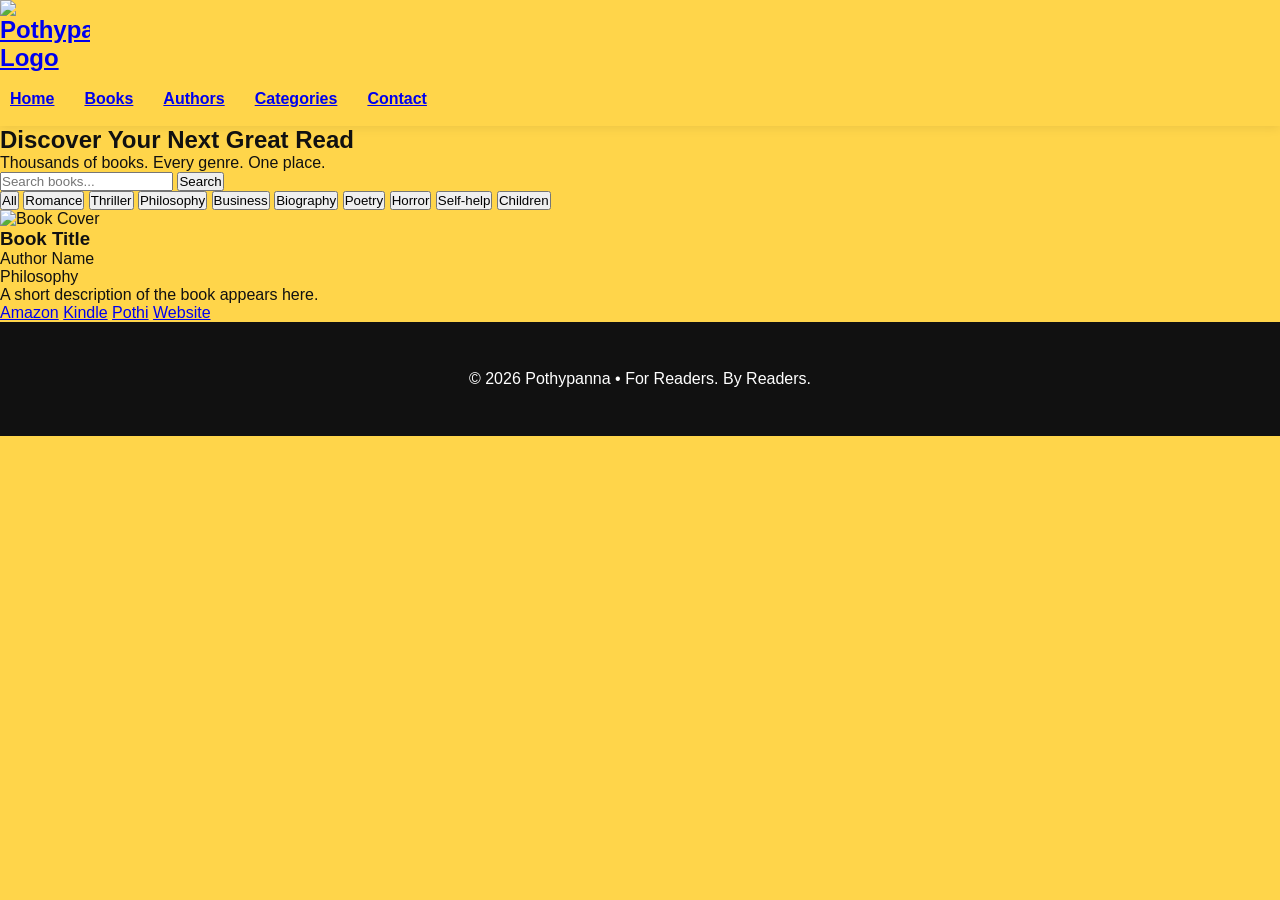
==== books.html @ 76eaadd7 "Add HTML structure for Books page This file contains the HTML structure for the Books page, includin" ====
<!DOCTYPE html>
<html lang="en">

<head>

<meta charset="UTF-8">
<meta name="viewport" content="width=device-width, initial-scale=1.0">

<title>Books • Pothypanna</title>

<meta
name="description"
content="Discover books across every genre on Pothypanna."
>

<link rel="stylesheet" href="style.css">
<link rel="stylesheet" href="books.css">

</head>

<body>

<!-- ================= NAVBAR ================= -->

<header class="navbar">

<a href="index.html" class="logo">

<img src="images/logo.png" alt="Pothypanna Logo">

</a>

<nav>

<ul>

<li><a href="index.html">Home</a></li>

<li><a href="books.html" class="active">Books</a></li>

<li><a href="authors.html">Authors</a></li>

<li><a href="categories.html">Categories</a></li>

<li><a href="contact.html">Contact</a></li>

</ul>

</nav>

</header>

<!-- ================= HERO ================= -->

<section class="books-hero">

<div class="hero-content">

<h1>Discover Your Next Great Read</h1>

<p>

Thousands of books. Every genre. One place.

</p>

</div>

</section>

<!-- ================= SEARCH ================= -->

<section class="books-search">

<input
type="text"
placeholder="Search books..."
>

<button>

Search

</button>

</section>

<!-- ================= FILTERS ================= -->

<section class="genre-filter">

<button class="active">All</button>

<button>Romance</button>

<button>Thriller</button>

<button>Philosophy</button>

<button>Business</button>

<button>Biography</button>

<button>Poetry</button>

<button>Horror</button>

<button>Self-help</button>

<button>Children</button>

</section>

<!-- ================= BOOK GRID ================= -->

<section class="books-grid">

<!-- Book Card -->

<div class="book-card">

<img
src="https://placehold.co/300x450?text=Book+Cover"
alt="Book Cover"
>

<div class="book-content">

<h3>Book Title</h3>

<p class="author">

Author Name

</p>

<p class="genre">

Philosophy

</p>

<p>

A short description of the book appears here.

</p>

<div class="book-buttons">

<a href="#">Amazon</a>

<a href="#">Kindle</a>

<a href="#">Pothi</a>

<a href="#">Website</a>

</div>

</div>

</div>

</section>

<!-- ================= FOOTER ================= -->

<footer>

<p>

© 2026 Pothypanna • For Readers. By Readers.

</p>

</footer>

<script src="books.js"></script>

</body>

</html>
---- style.css ----
/* --------------------------
   POTHYPANNA v1
   style.css
---------------------------*/

*{
margin:0;
padding:0;
box-sizing:border-box;
}

body{
margin:0;
font-family:'Inter',sans-serif;
background:#FFD54A;
color:#111;
overflow-x:hidden;
}
html{
scroll-behavior:smooth;
}

body{
font-family:'Inter',sans-serif;
background:#FFD54A;
color:#111;
overflow-x:hidden;
}

/* Loader */

#loader{
position:fixed;
top:0;
left:0;
width:100%;
height:100vh;
background:#FFD54A;
display:flex;
flex-direction:column;
justify-content:center;
align-items:center;
z-index:9999;
}

.loader-logo{
width:150px;
animation:float 2s infinite ease-in-out;
}

.loader-bar{
width:240px;
height:10px;
background:#fff;
border-radius:30px;
margin-top:25px;
overflow:hidden;
}

.progress{
height:100%;
width:0%;
background:#111;
animation:loading 2.5s forwards;
}

@keyframes loading{
0%{width:0;}
100%{width:100%;}
}

@keyframes float{
0%{transform:translateY(0);}
50%{transform:translateY(-10px);}
100%{transform:translateY(0);}
}

/* Navbar */

header{
position:sticky;
top:0;
z-index:100;
background:#FFD54A;
box-shadow:0 2px 10px rgba(0,0,0,.08);
width:100%;
}

nav{
display:flex;
justify-content:space-between;
align-items:center;
width:100%;
padding:18px 10px;
}

.logo{
display:flex;
align-items:center;
gap:5px;
font-family:'Poppins',sans-serif;
font-weight:700;
font-size:24px;
}

.logo img{
width:90px;
}

nav ul{
display:flex;
list-style:none;
gap:30px;
}

nav li{
cursor:pointer;
font-weight:600;
transition:.3s;
}

nav li:hover{
color:#fff;
}

/* Hero */

.hero{
max-width:1200px;
margin:auto;
padding:90px 25px;
text-align:center;
}

.hero h1{
font-size:58px;
font-family:'Poppins',sans-serif;
margin-bottom:20px;
}

.hero p{
font-size:20px;
margin-bottom:40px;
}

/* Search */

.search-box{
display:flex;
justify-content:center;
align-items:center;
gap:15px;
flex-wrap:wrap;
}

.search-box input{
width:650px;
max-width:90%;
padding:18px 25px;
border:none;
border-radius:50px;
font-size:18px;
outline:none;
box-shadow:0 12px 35px rgba(0,0,0,.12);
}

.search-box button{
padding:18px 35px;
border:none;
border-radius:50px;
background:#111;
color:#fff;
font-size:17px;
cursor:pointer;
transition:.3s;
}

.search-box button:hover{
transform:translateY(-4px);
}

/* Featured */

.featured{
background:#fff8d9;
padding:70px 25px;
}

.featured h2{
font-size:42px;
text-align:center;
margin-bottom:50px;
font-family:'Poppins',sans-serif;
}

.books{
max-width:1200px;
margin:auto;
display:grid;
grid-template-columns:repeat(auto-fit,minmax(260px,1fr));
gap:35px;
}

.card{
background:#fff;
border-radius:20px;
padding:20px;
box-shadow:0 12px 35px rgba(0,0,0,.12);
transition:.35s;
}

.card:hover{
transform:translateY(-12px);
}

.card img{
width:100%;
border-radius:12px;
}

.card h3{
margin-top:18px;
font-family:'Poppins';
font-size:24px;
}

.card p{
margin:10px 0;
color:#666;
}

.buttons{
display:flex;
flex-wrap:wrap;
gap:10px;
margin-top:20px;
}

.buttons a{
flex:1;
text-align:center;
text-decoration:none;
background:#111;
color:#fff;
padding:12px;
border-radius:10px;
transition:.3s;
}

.buttons a:hover{
background:#FFD54A;
color:#111;
}

/* Footer */

footer{
padding:40px;
text-align:center;
background:#111;
color:#fff;
}

footer p{
margin:8px;
}

/* Responsive */

@media(max-width:900px){

nav{
flex-direction:column;
gap:15px;
}

nav ul{
flex-wrap:wrap;
justify-content:center;
gap:18px;
}

.hero h1{
font-size:40px;
}

.hero p{
font-size:17px;
}

.search-box input{
width:100%;
}

}

@media(max-width:600px){

.hero{
padding:60px 18px;
}

.hero h1{
font-size:32px;
}

.featured h2{
font-size:30px;
}

.logo span{
font-size:20px;
}

.buttons{
flex-direction:column;
}

}
.logo-text{
display:flex;
flex-direction:column;
line-height:1.1;
}

.logo-text h2{
margin:0;
font-family:'Poppins',sans-serif;
font-size:24px;
font-weight:700;
}

.logo-text p{
margin:2px 0 0;
font-size:11px;
color:#444;
font-weight:500;
letter-spacing:0.5px;
}
.footer-container{

display:flex;

justify-content:space-between;

flex-wrap:wrap;

gap:50px;

max-width:1200px;

margin:auto;

padding:30px;

}

.footer-links,
.footer-contact{

display:flex;

flex-direction:column;

gap:10px;

}

.footer-links a{

text-decoration:none;

color:white;

}

.footer-links a:hover{

color:#FFD54A;

}

.footer-contact button{

padding:12px 20px;

border:none;

background:#FFD54A;

cursor:pointer;

border-radius:10px;

font-weight:bold;

}

.modal{

display:none;

position:fixed;

left:0;

top:0;

width:100%;

height:100%;

background:rgba(0,0,0,.6);

justify-content:center;

align-items:center;

z-index:9999;

}

.modal-content{

background:white;

padding:30px;

border-radius:15px;

width:450px;

max-width:95%;

position:relative;

}

.modal-content input,
.modal-content textarea{

width:100%;

padding:12px;

margin:10px 0;

border-radius:8px;

border:1px solid #ccc;

}

.modal-content button{

background:#FFD54A;

border:none;

padding:14px;

width:100%;

border-radius:10px;

font-weight:bold;

cursor:pointer;

}

.close{

position:absolute;

right:20px;

top:15px;

font-size:30px;

cursor:pointer;

}
.footer{
max-width:1200px;
margin:auto;
padding:40px 20px;
text-align:center;
}

.footer h2{
font-size:30px;
margin-bottom:5px;
}

.footer p{
margin:5px 0;
}

.footer-links{
display:flex;
justify-content:center;
gap:35px;
margin:25px 0;
flex-wrap:wrap;
}

.footer-links a{
text-decoration:none;
color:white;
font-weight:600;
transition:.3s;
}

.footer-links a:hover{
color:#111;
}

.copyright{
margin-top:20px;
font-size:14px;
opacity:.8;
}
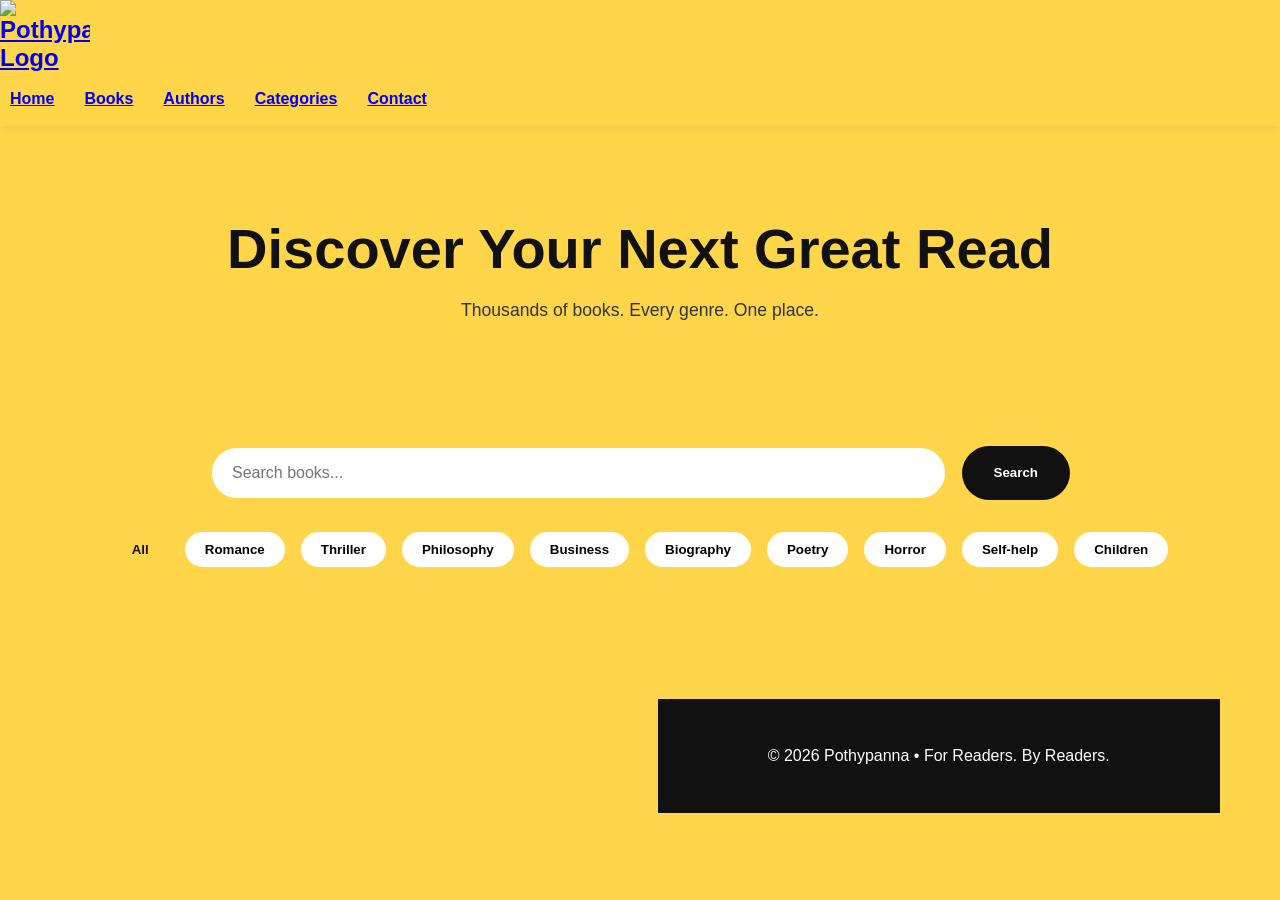
==== commit a43bd67a: "Refactor book card section in books.html Removed book card details and updated section structure." ====
--- a/books.html
+++ b/books.html
@@ -117,50 +117,9 @@
 
 <!-- Book Card -->
 
-<div class="book-card">
+<!-- ================= BOOK GRID ================= -->
 
-<img
-src="https://placehold.co/300x450?text=Book+Cover"
-alt="Book Cover"
->
-
-<div class="book-content">
-
-<h3>Book Title</h3>
-
-<p class="author">
-
-Author Name
-
-</p>
-
-<p class="genre">
-
-Philosophy
-
-</p>
-
-<p>
-
-A short description of the book appears here.
-
-</p>
-
-<div class="book-buttons">
-
-<a href="#">Amazon</a>
-
-<a href="#">Kindle</a>
-
-<a href="#">Pothi</a>
-
-<a href="#">Website</a>
-
-</div>
-
-</div>
-
-</div>
+<section class="books-grid" id="booksGrid">
 
 </section>
 
--- a/books.css
+++ b/books.css
@@ -0,0 +1,188 @@
+/* ==========================================
+   POTHYPANNA BOOKS PAGE
+========================================== */
+
+.books-hero{
+    background:#FFD54A;
+    text-align:center;
+    padding:90px 20px 70px;
+}
+
+.books-hero h1{
+    font-size:clamp(2rem,5vw,3.5rem);
+    color:#111;
+    font-weight:800;
+    margin-bottom:15px;
+}
+
+.books-hero p{
+    max-width:650px;
+    margin:auto;
+    color:#333;
+    font-size:1.1rem;
+    line-height:1.7;
+}
+
+.books-search{
+    max-width:900px;
+    margin:50px auto 30px;
+    padding:0 20px;
+    display:flex;
+    gap:15px;
+}
+
+.books-search input{
+    flex:1;
+    padding:16px 20px;
+    border:2px solid #FFD54A;
+    border-radius:50px;
+    font-size:1rem;
+    outline:none;
+    transition:.3s;
+}
+
+.books-search input:focus{
+    box-shadow:0 0 0 4px rgba(255,213,74,.25);
+}
+
+.books-search button{
+    background:#111;
+    color:#fff;
+    border:none;
+    border-radius:50px;
+    padding:16px 32px;
+    cursor:pointer;
+    font-weight:700;
+    transition:.3s;
+}
+
+.books-search button:hover{
+    background:#FFD54A;
+    color:#111;
+}
+
+.genre-filter{
+    max-width:1200px;
+    margin:auto;
+    padding:0 20px 40px;
+    display:flex;
+    flex-wrap:wrap;
+    justify-content:center;
+    gap:12px;
+}
+
+.genre-filter button{
+    background:#fff;
+    border:2px solid #FFD54A;
+    border-radius:30px;
+    padding:10px 20px;
+    cursor:pointer;
+    font-weight:600;
+    transition:.3s;
+}
+
+.genre-filter button:hover,
+.genre-filter .active{
+    background:#FFD54A;
+    color:#111;
+}
+
+.books-grid{
+    max-width:1200px;
+    margin:auto;
+    padding:20px;
+    display:grid;
+    grid-template-columns:repeat(auto-fit,minmax(270px,1fr));
+    gap:35px;
+}
+
+.book-card{
+    background:#fff;
+    border-radius:18px;
+    overflow:hidden;
+    box-shadow:0 12px 30px rgba(0,0,0,.08);
+    transition:.35s;
+}
+
+.book-card:hover{
+    transform:translateY(-8px);
+    box-shadow:0 20px 40px rgba(0,0,0,.14);
+}
+
+.book-card img{
+    width:100%;
+    display:block;
+    aspect-ratio:2/3;
+    object-fit:cover;
+}
+
+.book-content{
+    padding:22px;
+}
+
+.book-content h3{
+    margin-bottom:10px;
+    color:#111;
+}
+
+.author{
+    font-weight:600;
+    color:#666;
+    margin-bottom:6px;
+}
+
+.genre{
+    display:inline-block;
+    background:#FFD54A;
+    padding:4px 12px;
+    border-radius:20px;
+    font-size:.85rem;
+    margin-bottom:15px;
+}
+
+.book-content p{
+    line-height:1.6;
+}
+
+.book-buttons{
+    margin-top:20px;
+    display:grid;
+    grid-template-columns:repeat(2,1fr);
+    gap:10px;
+}
+
+.book-buttons a{
+    text-decoration:none;
+    background:#111;
+    color:#fff;
+    text-align:center;
+    padding:10px;
+    border-radius:10px;
+    font-size:.9rem;
+    transition:.3s;
+}
+
+.book-buttons a:hover{
+    background:#FFD54A;
+    color:#111;
+}
+
+footer{
+    margin-top:70px;
+}
+
+@media(max-width:768px){
+
+.books-search{
+    flex-direction:column;
+}
+
+.books-search button{
+    width:100%;
+}
+
+.book-buttons{
+    grid-template-columns:1fr;
+}
+
+}
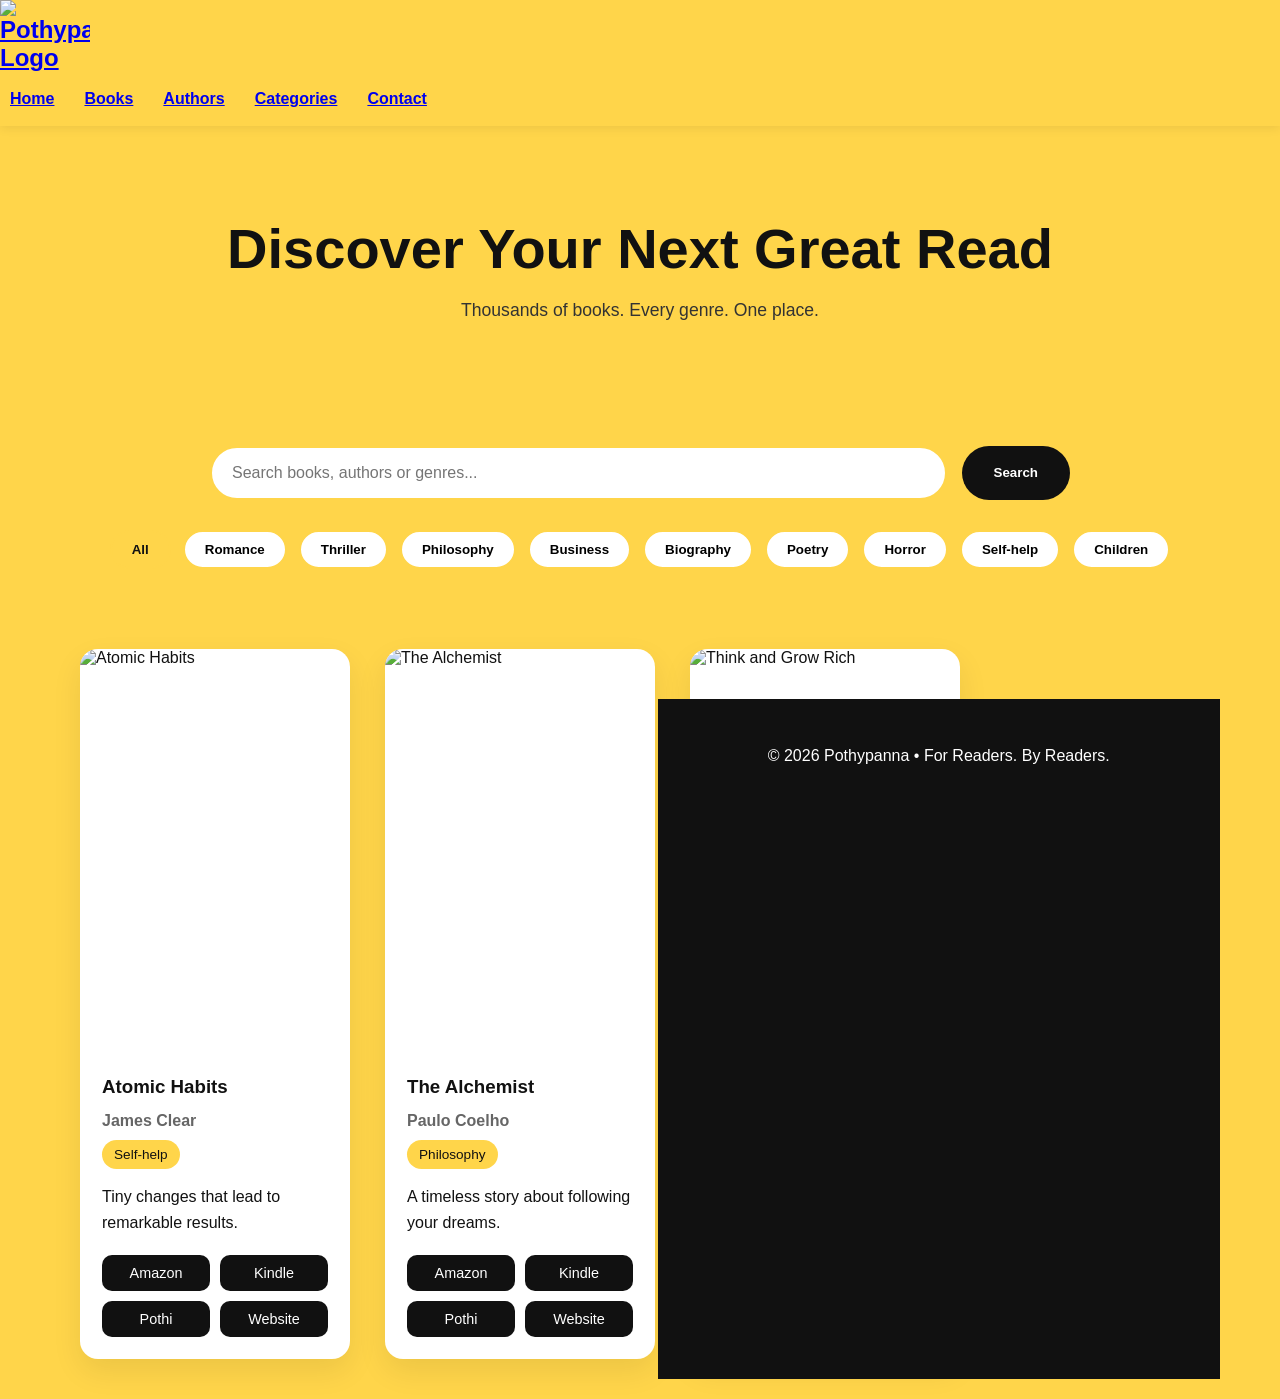
==== commit 53955c60: "Update search input and genre filter buttons" ====
--- a/books.html
+++ b/books.html
@@ -74,10 +74,11 @@
 
 <input
 type="text"
-placeholder="Search books..."
+id="searchInput"
+placeholder="Search books, authors or genres..."
 >
 
-<button>
+<button id="searchButton">
 
 Search
 
@@ -89,25 +90,25 @@
 
 <section class="genre-filter">
 
-<button class="active">All</button>
+<button class="active" data-category="All">All</button>
 
-<button>Romance</button>
+<button data-category="Romance">Romance</button>
 
-<button>Thriller</button>
+<button data-category="Thriller">Thriller</button>
 
-<button>Philosophy</button>
+<button data-category="Philosophy">Philosophy</button>
 
-<button>Business</button>
+<button data-category="Business">Business</button>
 
-<button>Biography</button>
+<button data-category="Biography">Biography</button>
 
-<button>Poetry</button>
+<button data-category="Poetry">Poetry</button>
 
-<button>Horror</button>
+<button data-category="Horror">Horror</button>
 
-<button>Self-help</button>
+<button data-category="Self-help">Self-help</button>
 
-<button>Children</button>
+<button data-category="Children">Children</button>
 
 </section>
 
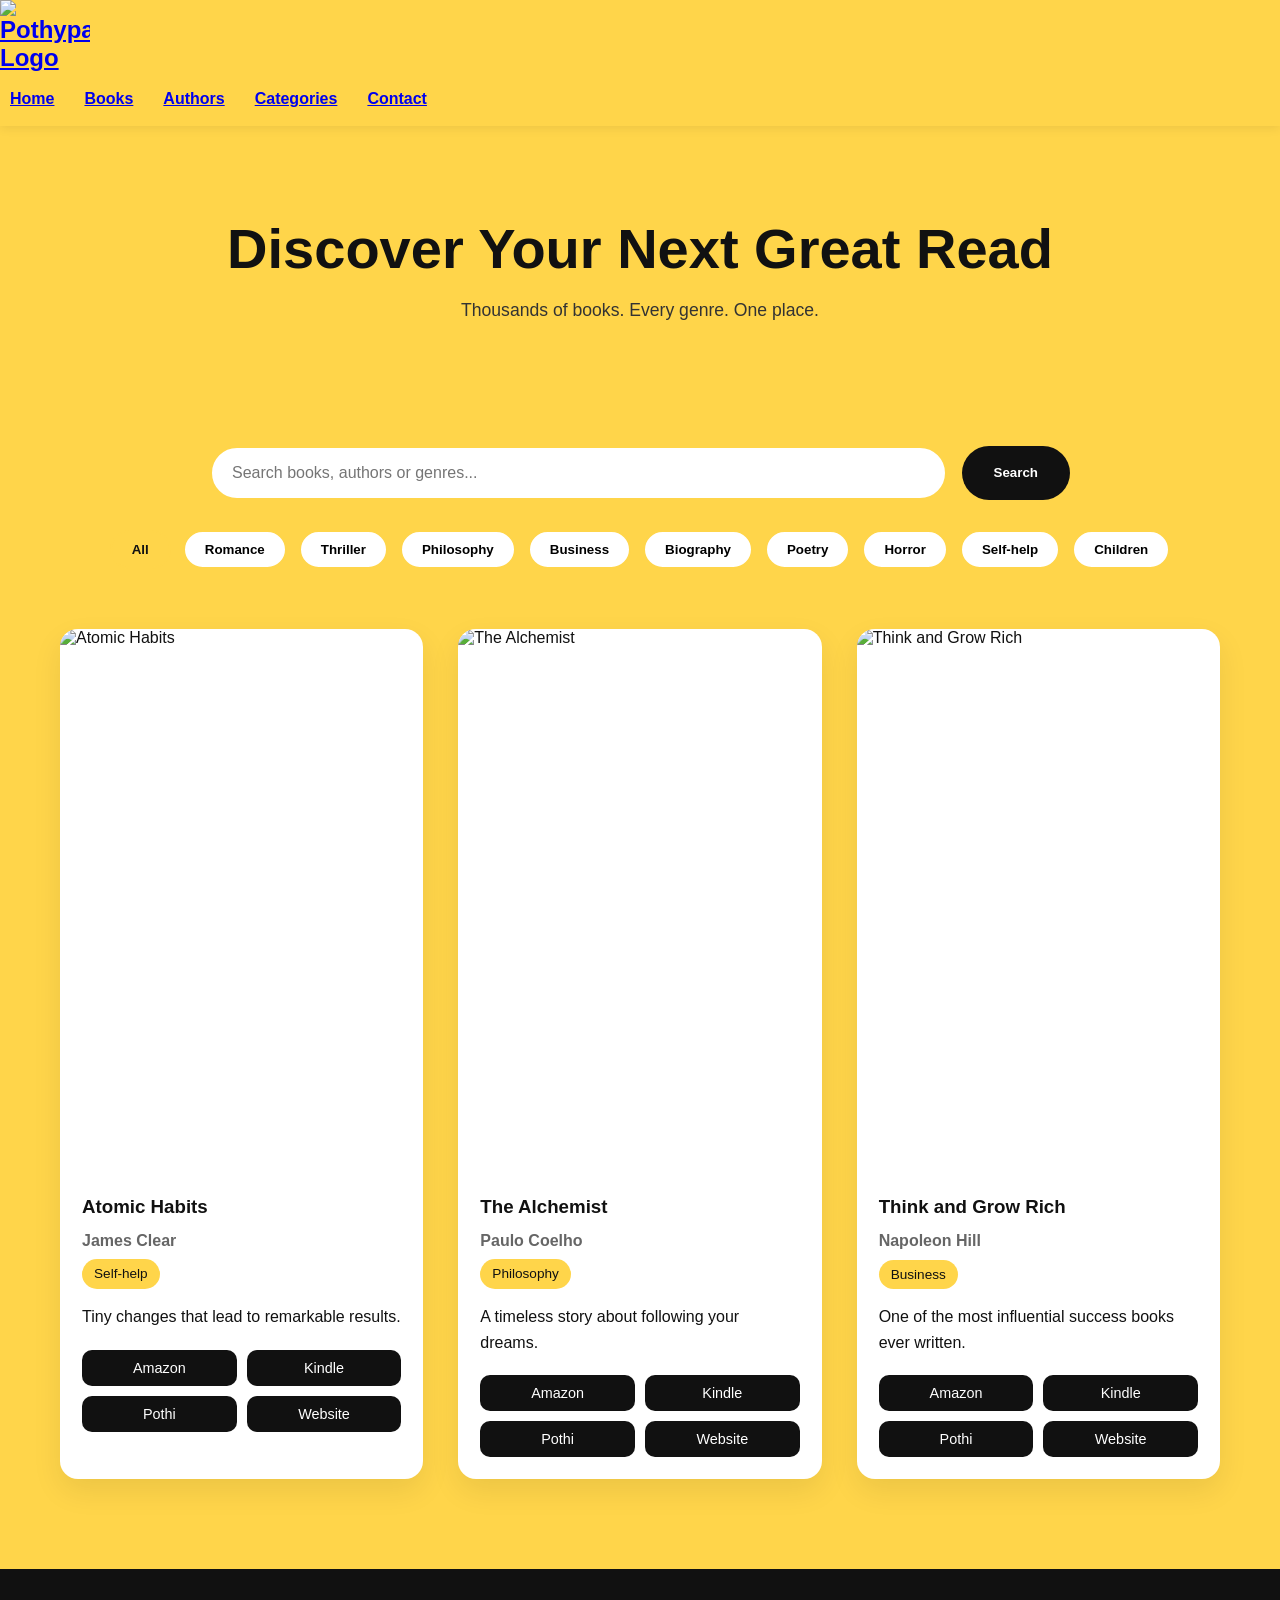
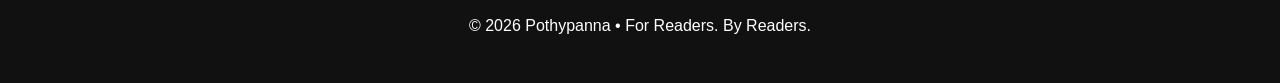
==== commit a4b42b4f: "Clean up books grid section in books.html Removed redundant comments and cleaned up the book grid se" ====
--- a/books.html
+++ b/books.html
@@ -114,12 +114,6 @@
 
 <!-- ================= BOOK GRID ================= -->
 
-<section class="books-grid">
-
-<!-- Book Card -->
-
-<!-- ================= BOOK GRID ================= -->
-
 <section class="books-grid" id="booksGrid">
 
 </section>
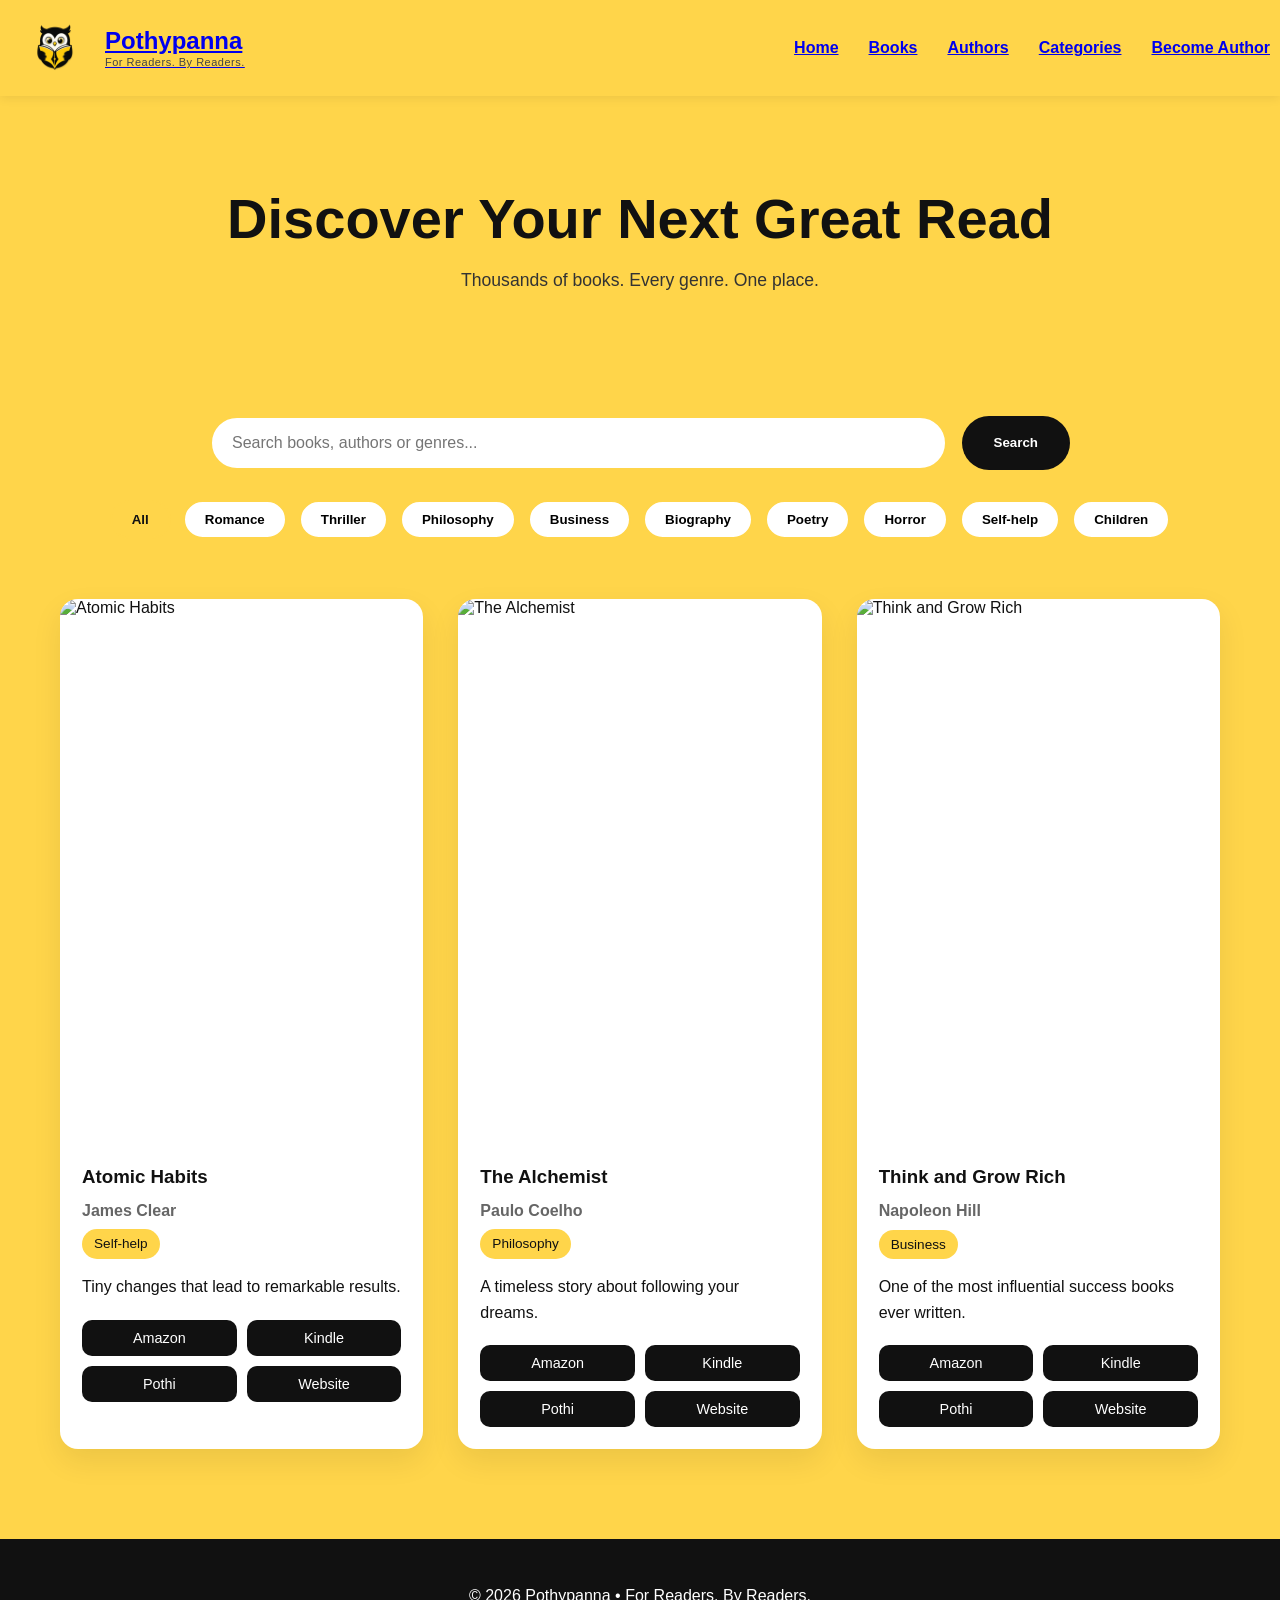
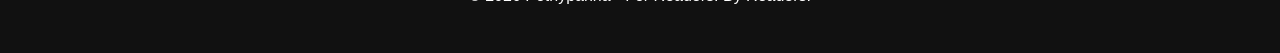
==== commit 73f3a756: "Update navbar structure and logo references" ====
--- a/books.html
+++ b/books.html
@@ -22,27 +22,32 @@
 
 <!-- ================= NAVBAR ================= -->
 
-<header class="navbar">
+<header>
+
+<nav>
 
 <a href="index.html" class="logo">
 
-<img src="images/logo.png" alt="Pothypanna Logo">
+<img src="logo.png" alt="Pothypanna Logo">
+
+<div class="logo-text">
+<h2>Pothypanna</h2>
+<p>For Readers. By Readers.</p>
+</div>
 
 </a>
-
-<nav>
 
 <ul>
 
 <li><a href="index.html">Home</a></li>
 
-<li><a href="books.html" class="active">Books</a></li>
+<li><a href="books.html">Books</a></li>
 
 <li><a href="authors.html">Authors</a></li>
 
 <li><a href="categories.html">Categories</a></li>
 
-<li><a href="contact.html">Contact</a></li>
+<li><a href="become-author.html">Become Author</a></li>
 
 </ul>
 
